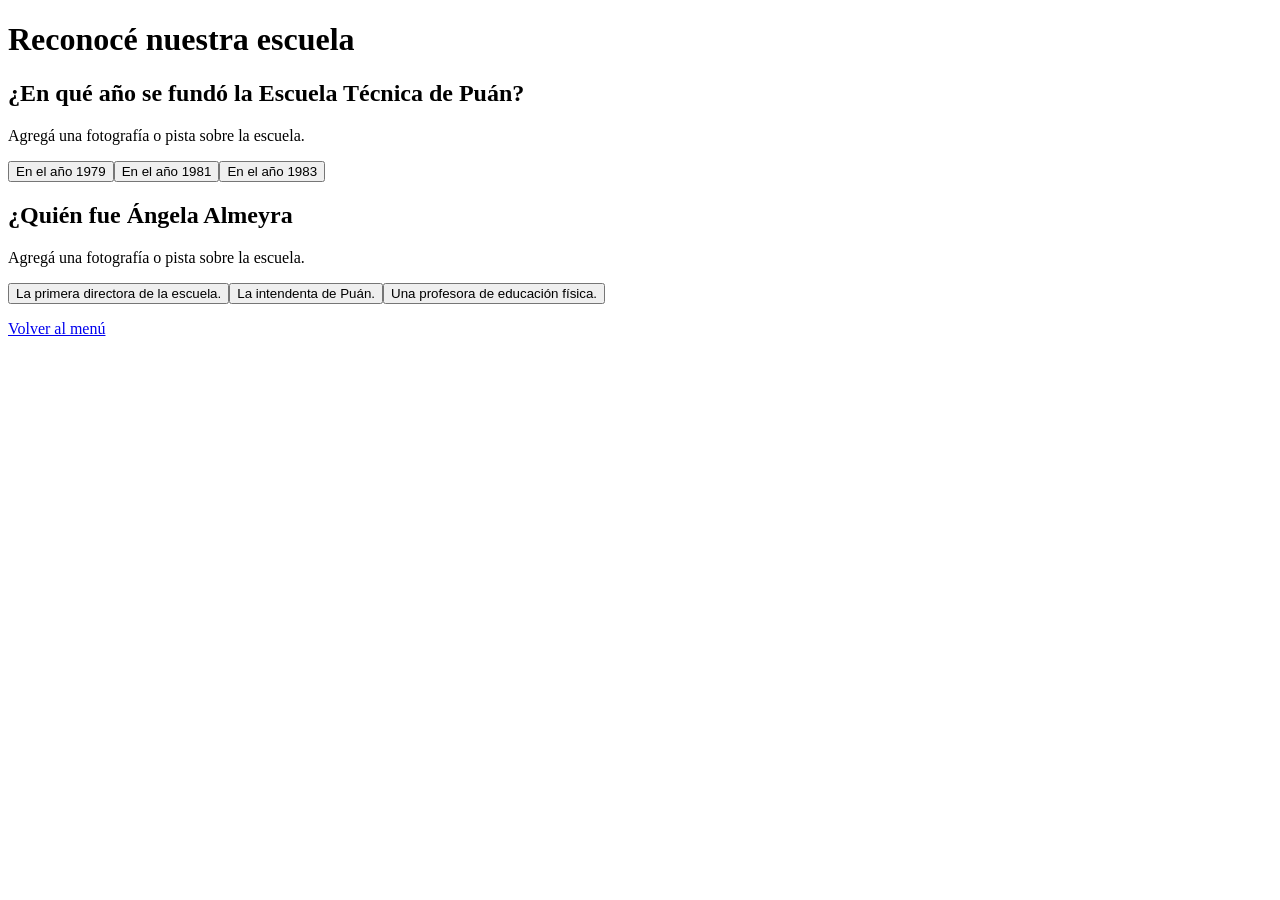
==== puan-interactivo/escuela.html @ fd18faa0 "modificacion de la pantalla escuela" ====
<!DOCTYPE html>
<html lang="es">
<head><meta charset="UTF-8"><meta name="viewport" content="width=device-width, initial-scale=1.0"><title>Reconocé nuestra escuela</title><link rel="stylesheet" href="css/estilos.css"></head>
<body>
  <header><h1>Reconocé nuestra escuela</h1></header>
  <main class="contenedor tarjeta actividad">
    <h2>¿En qué año se fundó la Escuela Técnica de Puán?</h2><p>Agregá una fotografía o pista sobre la escuela.</p>
    <div class="opciones"><button class="opcion">En el año 1979</button><button class="opcion">En el año 1981</button><button class="opcion">En el año 1983</button></div>

     <h2>¿Quién fue Ángela Almeyra </h2><p>Agregá una fotografía o pista sobre la escuela.</p>
    <div class="opciones"><button class="opcion">La primera directora de la escuela.</button><button class="opcion">La intendenta de Puán.</button><button class="opcion">Una profesora de educación física.</button></div>
    <p id="mensaje"></p><a class="boton secundario" href="menu.html">Volver al menú</a>
  </main>
  <script src="js/escuela.js"></script>
</body>
</html>
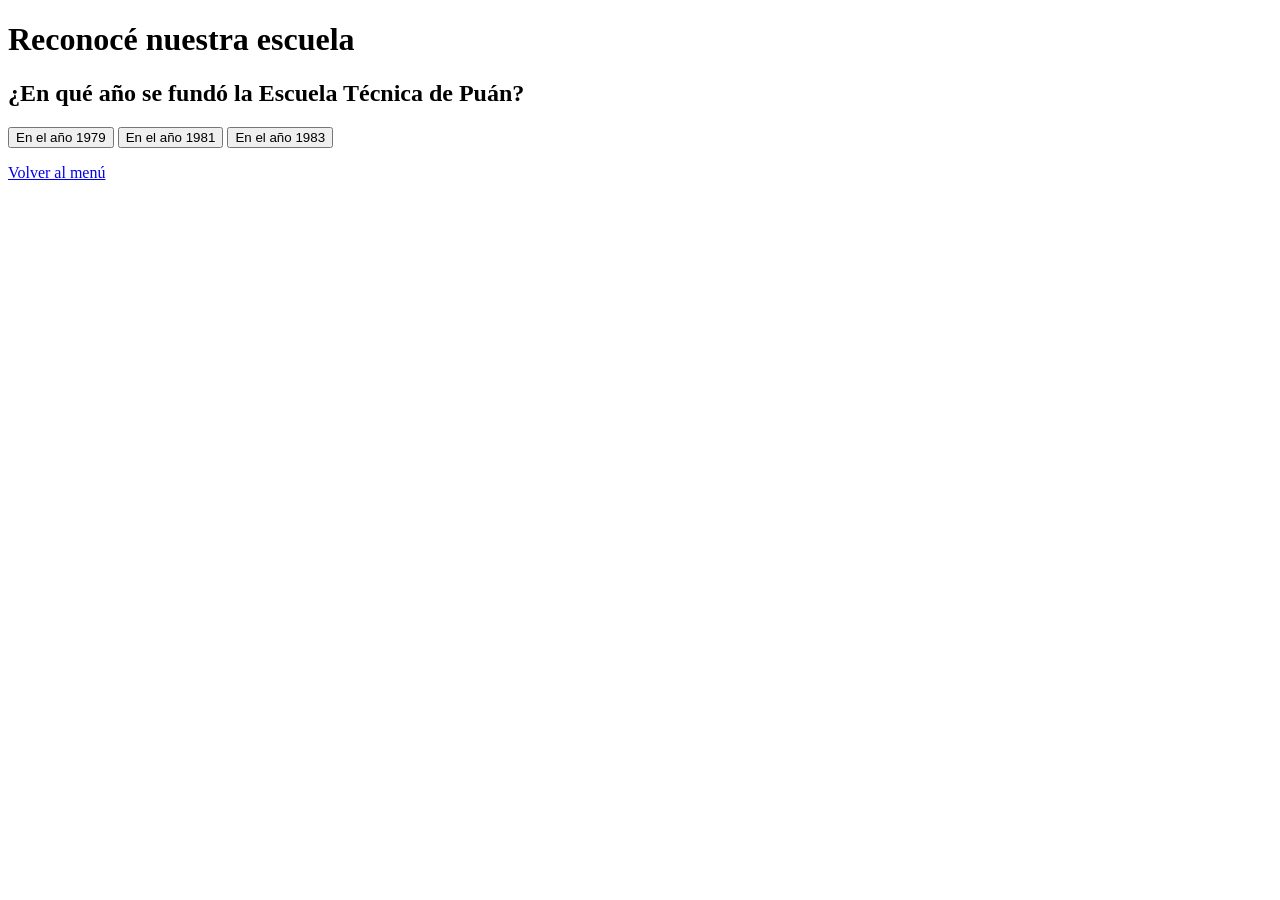
==== commit c52744df: "escuela" ====
--- a/puan-interactivo/escuela.html
+++ b/puan-interactivo/escuela.html
@@ -1,16 +1,197 @@
+
 <!DOCTYPE html>
 <html lang="es">
-<head><meta charset="UTF-8"><meta name="viewport" content="width=device-width, initial-scale=1.0"><title>Reconocé nuestra escuela</title><link rel="stylesheet" href="css/estilos.css"></head>
+
+<head>
+    <meta charset="UTF-8">
+    <meta name="viewport" content="width=device-width, initial-scale=1.0">
+    <title>Reconocé nuestra escuela</title>
+    <link rel="stylesheet" href="css/estilos.css">
+</head>
+
 <body>
-  <header><h1>Reconocé nuestra escuela</h1></header>
-  <main class="contenedor tarjeta actividad">
-    <h2>¿En qué año se fundó la Escuela Técnica de Puán?</h2><p>Agregá una fotografía o pista sobre la escuela.</p>
-    <div class="opciones"><button class="opcion">En el año 1979</button><button class="opcion">En el año 1981</button><button class="opcion">En el año 1983</button></div>
 
-     <h2>¿Quién fue Ángela Almeyra </h2><p>Agregá una fotografía o pista sobre la escuela.</p>
-    <div class="opciones"><button class="opcion">La primera directora de la escuela.</button><button class="opcion">La intendenta de Puán.</button><button class="opcion">Una profesora de educación física.</button></div>
-    <p id="mensaje"></p><a class="boton secundario" href="menu.html">Volver al menú</a>
-  </main>
-  <script src="js/escuela.js"></script>
+    <header>
+        <h1>Reconocé nuestra escuela</h1>
+    </header>
+
+    <main class="contenedor tarjeta actividad">
+
+        <!-- PREGUNTA 1 -->
+        <section class="pregunta">
+            <h2>¿En qué año se fundó la Escuela Técnica de Puán?</h2>
+            <p class="mensaje-respuesta"></p>
+
+            <div class="opciones">
+                <button class="opcion" data-correcta="true">En el año 1979</button>
+                <button class="opcion">En el año 1981</button>
+                <button class="opcion">En el año 1983</button>
+            </div>
+        </section>
+
+        <!-- PREGUNTA 2 -->
+        <section class="pregunta" hidden>
+            <h2>¿Quién fue Ángela Almeyra?</h2>
+            <p class="mensaje-respuesta"></p>
+
+            <div class="opciones">
+              <button class="opcion">La intendenta de Puán.</button>
+                <button class="opcion" data-correcta="true">La primera directora de la escuela.</button>
+                <button class="opcion">Una profesora de educación física.</button>
+            </div>
+        </section>
+
+        <!-- PREGUNTA 3 -->
+        <section class="pregunta" hidden>
+            <h2>¿Dónde funcionó la escuela durante sus primeros años?</h2>
+            <p class="mensaje-respuesta"></p>
+
+            <div class="opciones">
+                <button class="opcion">En la estación de trenes.</button>
+                <button class="opcion">En el hospital municipal.</button>
+                <button class="opcion" data-correcta="true">En las instalaciones de la Escuela Primaria N.º 1.</button>
+            </div>
+        </section>
+
+        <!-- PREGUNTA 4 -->
+        <section class="pregunta" hidden>
+            <h2>¿En qué año recibió las llaves del edificio actual?</h2>
+            <p class="mensaje-respuesta"></p>
+
+            <div class="opciones">
+                <button class="opcion" data-correcta="true">1981</button>
+                <button class="opcion">1995</button>
+                <button class="opcion">1975</button>
+            </div>
+        </section>
+
+        <!-- PREGUNTA 5 -->
+        <section class="pregunta" hidden>
+            <h2>¿Qué especialidades técnicas ofrece la institución?</h2>
+            <p class="mensaje-respuesta"></p>
+
+            <div class="opciones">
+                <button class="opcion" data-correcta="true">Electromecánica, Informática y Maestro Mayor de Obras.</button>
+                <button class="opcion">Gastronomía, música y danza.</button>
+                <button class="opcion">Medicina, abogacía y turismo.</button>
+            </div>
+        </section>
+
+        <!-- PREGUNTA 6 -->
+        <section class="pregunta" hidden>
+            <h2>¿Cuántos años dura la formación técnica secundaria?</h2>
+            <p class="mensaje-respuesta"></p>
+
+            <div class="opciones">
+                <button class="opcion">3 años</button>
+                <button class="opcion" data-correcta="true">7 años</button>
+                <button class="opcion">6 años</button>
+            </div>
+        </section>
+
+        <!-- PREGUNTA 7 -->
+        <section class="pregunta" hidden>
+            <h2>¿Por qué es importante la formación técnica?</h2>
+            <p class=" mensaje-respuesta"></p>
+
+            <div class="opciones">
+                <button class="opcion" data-correcta="true">Porque brinda conocimientos prácticos útiles para el trabajo.</button>
+                <button class="opcion">Porque evita tener que estudiar otras materias.</button>
+                <button class="opcion">Porque solamente se aprende a utilizar computadoras.</button>
+            </div>
+        </section>
+
+        <!-- MENSAJE FINAL -->
+        <p id="mensaje-final" aria-live="polite"></p>
+
+        <a class="boton secundario" href="menu.html">Volver al menú</a>
+
+    </main>
+
+    <script>
+
+        // Seleccionamos todas las preguntas
+        const preguntas = document.querySelectorAll(".pregunta");
+
+        // Comenzamos por la primera pregunta
+        let preguntaActual = 0;
+
+        // Tiempo para pasar a la siguiente pregunta
+        let tiempoEspera = 1500;
+
+        // Ocultamos todas menos la primera
+        preguntas.forEach((pregunta, indice) => {
+            pregunta.hidden = indice !== 0;
+        });
+
+        // Seleccionamos todos los botones
+        document.querySelectorAll(".opcion").forEach(boton => {
+
+            boton.addEventListener("click", function() {
+
+                // Evitamos que se pueda responder varias veces
+                const botones = preguntas[preguntaActual]
+                    .querySelectorAll(".opcion");
+
+                if (this.disabled) {
+                    return;
+                }
+
+                const mensaje = preguntas[preguntaActual]
+                    .querySelector(".mensaje-respuesta");
+
+                // Comprobamos la respuesta
+                if (this.dataset.correcta === "true") {
+
+                    mensaje.textContent =
+                        "¡Respuesta correcta! Pasando a la siguiente pregunta...";
+
+                    mensaje.style.color = "green";
+
+                    // Desactivamos los botones
+                    botones.forEach(b => b.disabled = true);
+
+                    // Esperamos y pasamos a la siguiente
+                    setTimeout(() => {
+
+                        // Ocultamos la pregunta actual
+                        preguntas[preguntaActual].hidden = true;
+
+                        // Avanzamos
+                        preguntaActual++;
+
+                        // Comprobamos si quedan preguntas
+                        if (preguntaActual < preguntas.length) {
+
+                            preguntas[preguntaActual].hidden = false;
+
+                        } else {
+
+                            // Terminó el juego
+                            document.getElementById("mensaje-final").textContent =
+                                "¡Felicitaciones! Terminaste el juego.";
+
+                            document.getElementById("mensaje-final")
+                                .style.color = "green";
+
+                        }
+
+                    }, tiempoEspera);
+
+                } else {
+
+                    mensaje.textContent =
+                        "¡Respuesta incorrecta! Intentá nuevamente.";
+
+                    mensaje.style.color = "red";
+
+                }
+
+            });
+
+        });
+
+    </script>
+
 </body>
-</html>
+</html>
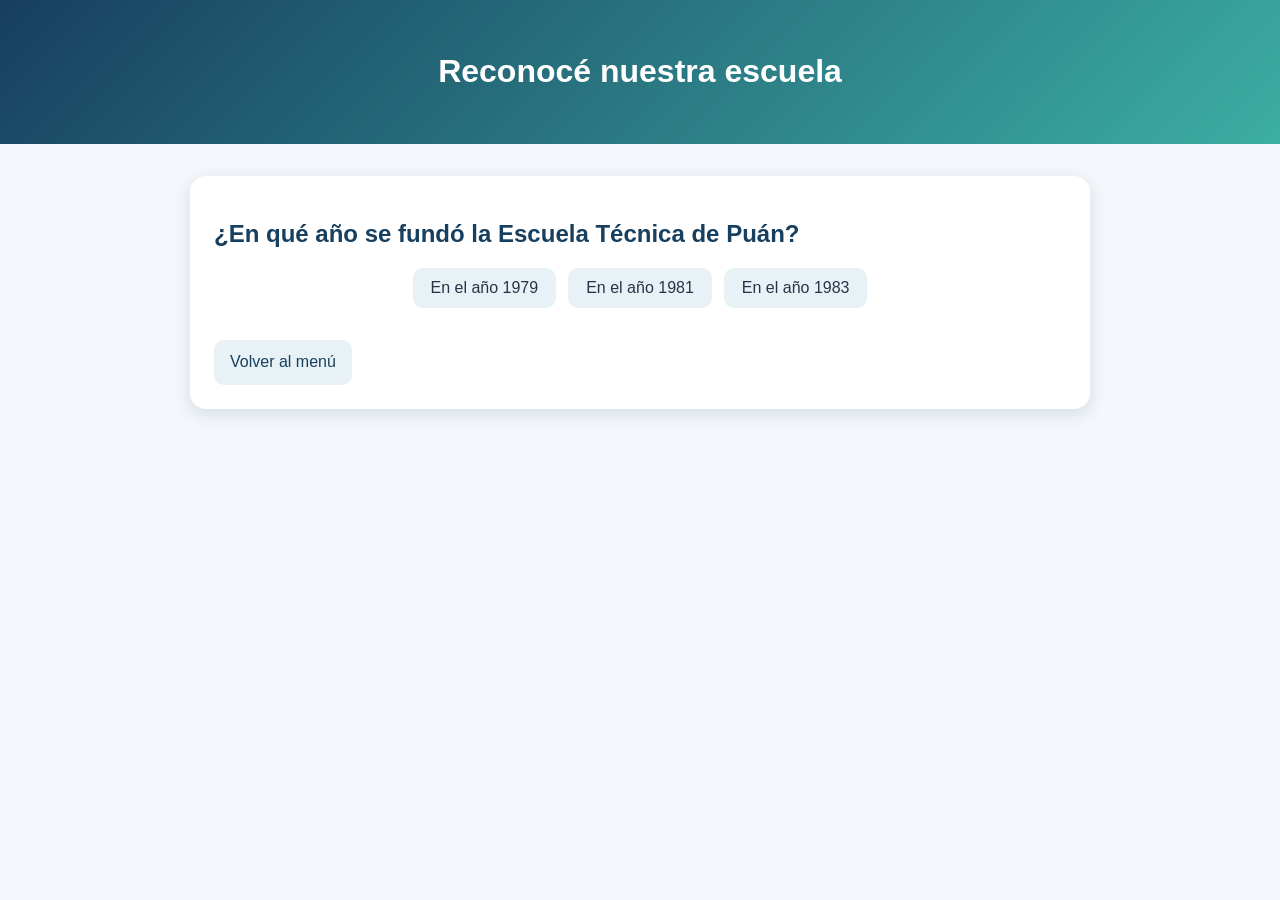
==== commit 45d8dca5: "Nuevas preguntas" ====
--- a/puan-interactivo/escuela.html
+++ b/puan-interactivo/escuela.html
@@ -101,6 +101,44 @@
             </div>
         </section>
 
+         <!-- PREGUNTA 8 -->
+        <section class="pregunta" hidden>
+            <h2>¿Cuántos alumnos tiene la escuela?</h2>
+            <p class=" mensaje-respuesta"></p>
+
+            <div class="opciones">
+                <button class="opcion">Entre 200 y 300</button>
+                <button class="opcion">Entre 0 y 100</button>
+                 <button class="opcion" data-correcta="true">Entre 100 y 200</button>
+            </div>
+        </section>
+
+         <!-- PREGUNTA 9 -->
+       <section class="pregunta" hidden>
+    <h2>¿Con qué especialidad pueden finalizar sus estudios secundarios los estudiantes de la Modalidad Adultos?</h2>
+
+    <p class="mensaje-respuesta"></p>
+
+    <div class="opciones">
+        <button class="opcion">Electromecánica.</button>
+        <button class="opcion" data-correcta="true">Gestión y Administración.</button>
+        <button class="opcion">Informática.</button>
+    </div>
+</section>
+
+     <!-- PREGUNTA 9 -->
+       <section class="pregunta" hidden>
+    <h2>¿Quiénes crearon la impresora braille con gotas de cera y materiales reciclados?</h2>
+
+    <p class="mensaje-respuesta"></p>
+
+    <div class="opciones">
+        <button class="opcion">Alumnos de 7mo</button>
+        <button class="opcion" data-correcta="true">Alumnos de 5to</button>
+        <button class="opcion">Alumnos de 6to</button>
+    </div>
+</section>
+
         <!-- MENSAJE FINAL -->
         <p id="mensaje-final" aria-live="polite"></p>
 
@@ -108,90 +146,13 @@
 
     </main>
 
-    <script>
 
-        // Seleccionamos todas las preguntas
-        const preguntas = document.querySelectorAll(".pregunta");
 
-        // Comenzamos por la primera pregunta
-        let preguntaActual = 0;
+           <!-- SISTEMA COMPARTIDO DE PUNTAJES -->
+    <script src="js/comun.js"></script>
+      <script src="js/escuela.js"></script>
 
-        // Tiempo para pasar a la siguiente pregunta
-        let tiempoEspera = 1500;
-
-        // Ocultamos todas menos la primera
-        preguntas.forEach((pregunta, indice) => {
-            pregunta.hidden = indice !== 0;
-        });
-
-        // Seleccionamos todos los botones
-        document.querySelectorAll(".opcion").forEach(boton => {
-
-            boton.addEventListener("click", function() {
-
-                // Evitamos que se pueda responder varias veces
-                const botones = preguntas[preguntaActual]
-                    .querySelectorAll(".opcion");
-
-                if (this.disabled) {
-                    return;
-                }
-
-                const mensaje = preguntas[preguntaActual]
-                    .querySelector(".mensaje-respuesta");
-
-                // Comprobamos la respuesta
-                if (this.dataset.correcta === "true") {
-
-                    mensaje.textContent =
-                        "¡Respuesta correcta! Pasando a la siguiente pregunta...";
-
-                    mensaje.style.color = "green";
-
-                    // Desactivamos los botones
-                    botones.forEach(b => b.disabled = true);
-
-                    // Esperamos y pasamos a la siguiente
-                    setTimeout(() => {
-
-                        // Ocultamos la pregunta actual
-                        preguntas[preguntaActual].hidden = true;
-
-                        // Avanzamos
-                        preguntaActual++;
-
-                        // Comprobamos si quedan preguntas
-                        if (preguntaActual < preguntas.length) {
-
-                            preguntas[preguntaActual].hidden = false;
-
-                        } else {
-
-                            // Terminó el juego
-                            document.getElementById("mensaje-final").textContent =
-                                "¡Felicitaciones! Terminaste el juego.";
-
-                            document.getElementById("mensaje-final")
-                                .style.color = "green";
-
-                        }
-
-                    }, tiempoEspera);
-
-                } else {
-
-                    mensaje.textContent =
-                        "¡Respuesta incorrecta! Intentá nuevamente.";
-
-                    mensaje.style.color = "red";
-
-                }
-
-            });
-
-        });
-
-    </script>
+    
 
 </body>
 </html>
--- a/puan-interactivo/css/estilos.css
+++ b/puan-interactivo/css/estilos.css
@@ -0,0 +1,122 @@
+:root{--azul:#173f5f;--celeste:#3caea3;--amarillo:#f6d55c;--fondo:#f4f7fb;--texto:#243447}*{box-sizing:border-box}body{margin:0;font-family:Arial,sans-serif;background:var(--fondo);color:var(--texto)}header{padding:2rem 1rem;text-align:center;color:white;background:linear-gradient(135deg,var(--azul),var(--celeste))}.contenedor{width:min(900px,92%);margin:2rem auto}.tarjeta{background:white;border-radius:16px;padding:1.5rem;box-shadow:0 5px 18px #173f5f22}.tarjeta h2{color:var(--azul)}.boton,button{display:inline-block;border:0;border-radius:10px;padding:.85rem 1rem;font-size:1rem;cursor:pointer;text-decoration:none;text-align:center}.boton{background:var(--azul);color:white}.secundario{background:#e8f1f5;color:var(--azul);margin-top:1rem}.menu,.opciones{display:grid;gap:.8rem}.opcion{background:#e8f1f5;color:var(--texto)}.opcion:hover{background:var(--amarillo)}.imagen{display:block;width:min(100%,700px);margin:auto;border-radius:12px}#mensaje{min-height:1.5rem;font-weight:bold}footer{text-align:center;padding:1.5rem;color:#607080}@media(max-width:600px){header h1{font-size:1.7rem}}
+
+/* ===== INFORMACIÓN DE LOS LUGARES ===== */
+
+.informacion-lugar {
+    display: none;
+    width: 90%;
+    max-width: 650px;
+    margin: 35px auto;
+    padding: 25px;
+    box-sizing: border-box;
+
+    background: rgba(255, 255, 255, 0.08);
+    border: 1px solid rgba(255, 255, 255, 0.18);
+    border-radius: 18px;
+
+    text-align: center;
+    box-shadow: 0 5px 18px rgba(0, 0, 0, 0.15);
+
+    animation: aparecer 0.4s ease;
+}
+
+/* Nombre de cada lugar */
+
+.informacion-lugar h2 {
+    font-size: 26px;
+    font-weight: bold;
+    text-align: center;
+    margin: 0 0 20px 0;
+    color: inherit;
+    min-height: 32px;
+}
+
+/* Imágenes */
+
+#imagen-lugar {
+    display: block;
+    width: 100%;
+    max-width: 450px;
+    height: 260px;
+
+    object-fit: cover;
+    object-position: center;
+
+    margin: 0 auto 20px auto;
+
+    border-radius: 14px;
+    border: 2px solid rgba(255, 255, 255, 0.25);
+
+    box-shadow: 0 4px 12px rgba(0, 0, 0, 0.2);
+}
+
+/* Descripciones */
+
+#descripcion-lugar {
+    font-size: 16px;
+    line-height: 1.7;
+    text-align: center;
+    max-width: 500px;
+    margin: 0 auto;
+    color: inherit;
+}
+
+/* Botones de los lugares */
+
+.opciones {
+    display: flex;
+    justify-content: center;
+    align-items: center;
+    flex-wrap: wrap;
+    gap: 12px;
+}
+
+.opcion {
+    padding: 11px 18px;
+    border-radius: 10px;
+    cursor: pointer;
+    transition: 0.25s ease;
+}
+
+.opcion:hover {
+    transform: translateY(-3px);
+    filter: brightness(1.12);
+}
+
+/* Animación */
+
+@keyframes aparecer {
+    from {
+        opacity: 0;
+        transform: translateY(12px);
+    }
+    to {
+        opacity: 1;
+        transform: translateY(0);
+    }
+}
+
+/* Adaptación para celulares */
+
+@media (max-width: 600px) {
+    .informacion-lugar {
+        width: 95%;
+        padding: 18px;
+    }
+
+    .informacion-lugar h2 {
+        font-size: 22px;
+    }
+
+    #imagen-lugar {
+        height: 210px;
+    }
+
+    #descripcion-lugar {
+        font-size: 14px;
+    }
+
+    .opcion {
+        width: 100%;
+    }
+}
